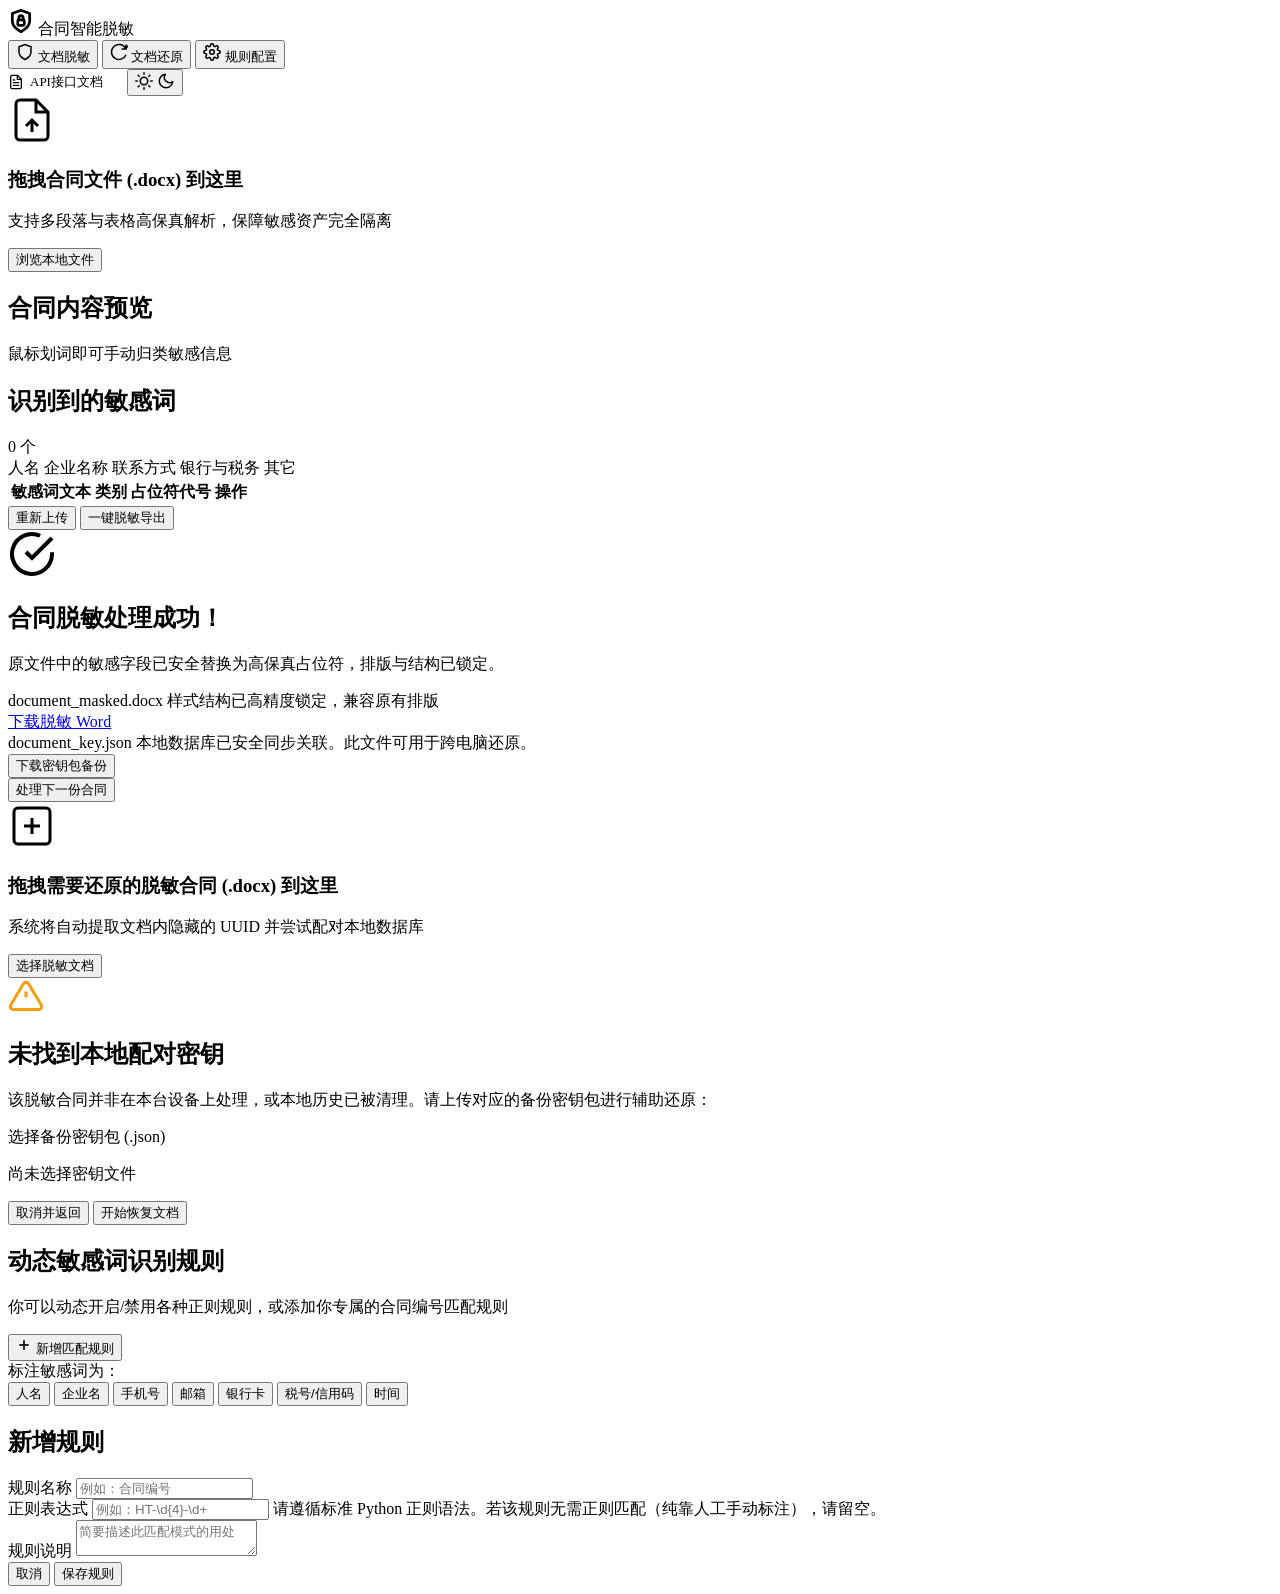
==== static/index.html @ db93b5c8 "Initial commit with contractMasker application" ====
<!DOCTYPE html>
<html lang="zh-CN">
<head>
    <meta charset="UTF-8">
    <meta name="viewport" content="width=device-width, initial-scale=1.0">
    <title>合同智能脱敏系统</title>
    <!-- 引入 Outfit 与 Inter 字体 -->
    <link rel="preconnect" href="https://fonts.googleapis.com">
    <link rel="preconnect" href="https://fonts.gstatic.com" crossorigin>
    <link href="https://fonts.googleapis.com/css2?family=Inter:wght@300;400;500;600;700&family=Outfit:wght@400;500;600;700&display=swap" rel="stylesheet">
    <link rel="stylesheet" href="/app.css">
</head>
<body>
    <div class="app-container">
        <!-- 头部导航 -->
        <header class="app-header">
            <div class="logo">
                <!-- 自设计盾牌带锁小 Logo -->
                <svg viewBox="0 0 24 24" width="26" height="26" fill="none" stroke="currentColor" stroke-width="2.5" stroke-linecap="round" stroke-linejoin="round" class="logo-icon">
                    <path d="M12 22s8-4 8-10V5l-8-3-8 3v7c0 6 8 10 8 10z"></path>
                    <rect x="9" y="11" width="6" height="5" rx="1" ry="1"></rect>
                    <path d="M10 11V9a2 2 0 0 1 4 0v2"></path>
                </svg>
                <span>合同<span class="logo-accent">智能脱敏</span></span>
            </div>
            <nav class="nav-tabs">
                <button class="nav-tab active" data-target="tab-mask">
                    <svg viewBox="0 0 24 24" width="18" height="18" fill="none" stroke="currentColor" stroke-width="2"><path d="M12 22s8-4 8-10V5l-8-3-8 3v7c0 6 8 10 8 10z"></path></svg>
                    文档脱敏
                </button>
                <button class="nav-tab" data-target="tab-restore">
                    <svg viewBox="0 0 24 24" width="18" height="18" fill="none" stroke="currentColor" stroke-width="2"><path d="M21.5 2v6h-6M21.34 15.57a10 10 0 1 1-.57-8.38l5.67-5.67"></path></svg>
                    文档还原
                </button>
                <button class="nav-tab" data-target="tab-rules">
                    <svg viewBox="0 0 24 24" width="18" height="18" fill="none" stroke="currentColor" stroke-width="2"><circle cx="12" cy="12" r="3"></circle><path d="M19.4 15a1.65 1.65 0 0 0 .33 1.82l.06.06a2 2 0 1 1-2.83 2.83l-.06-.06a1.65 1.65 0 0 0-1.82-.33 1.65 1.65 0 0 0-1 1.51V21a2 2 0 0 1-4 0v-.09A1.65 1.65 0 0 0 9 19.4a1.65 1.65 0 0 0-1.82.33l-.06.06a2 2 0 1 1-2.83-2.83l.06-.06a1.65 1.65 0 0 0 .33-1.82 1.65 1.65 0 0 0-1.51-1H3a2 2 0 0 1 0-4h.09A1.65 1.65 0 0 0 4.6 9a1.65 1.65 0 0 0-.33-1.82l-.06-.06a2 2 0 1 1 2.83-2.83l.06.06a1.65 1.65 0 0 0 1.82.33H9a1.65 1.65 0 0 0 1-1.51V3a2 2 0 0 1 4 0v.09a1.65 1.65 0 0 0 1 1.51 1.65 1.65 0 0 0 1.82-.33l.06-.06a2 2 0 1 1 2.83 2.83l-.06.06a1.65 1.65 0 0 0-.33 1.82V9a1.65 1.65 0 0 0 1.51 1H21a2 2 0 0 1 0 4h-.09a1.65 1.65 0 0 0-1.51 1z"></path></svg>
                    规则配置
                </button>
            </nav>
            <div class="header-actions">
                <!-- 导航栏外链跳转 Swagger -->
                <a href="/docs" target="_blank" class="btn-api-doc" title="查看 OpenAPI 接口文档" style="margin-right: 20px; color: var(--text-secondary); text-decoration: none; font-size: 13px; display: inline-flex; align-items: center; gap: 6px; font-weight: 500; transition: color 0.2s;">
                    <svg viewBox="0 0 24 24" width="16" height="16" fill="none" stroke="currentColor" stroke-width="2" stroke-linecap="round" stroke-linejoin="round"><path d="M14 2H6a2 2 0 0 0-2 2v16a2 2 0 0 0 2 2h12a2 2 0 0 0 2-2V8z"></path><polyline points="14 2 14 8 20 8"></polyline><line x1="16" y1="13" x2="8" y2="13"></line><line x1="16" y1="17" x2="8" y2="17"></line><polyline points="10 9 9 9 8 9"></polyline></svg>
                    API接口文档
                </a>
                <button class="btn-theme-toggle" id="btn-theme-toggle" title="切换亮/暗色模式">
                    <svg viewBox="0 0 24 24" width="18" height="18" fill="none" stroke="currentColor" stroke-width="2" stroke-linecap="round" stroke-linejoin="round" class="sun-icon">
                        <circle cx="12" cy="12" r="5"></circle>
                        <line x1="12" y1="1" x2="12" y2="3"></line>
                        <line x1="12" y1="21" x2="12" y2="23"></line>
                        <line x1="4.22" y1="4.22" x2="5.64" y2="5.64"></line>
                        <line x1="18.36" y1="18.36" x2="19.78" y2="19.78"></line>
                        <line x1="1" y1="12" x2="3" y2="12"></line>
                        <line x1="21" y1="12" x2="23" y2="12"></line>
                        <line x1="4.22" y1="19.78" x2="5.64" y2="18.36"></line>
                        <line x1="18.36" y1="5.64" x2="19.78" y2="4.22"></line>
                    </svg>
                    <svg viewBox="0 0 24 24" width="18" height="18" fill="none" stroke="currentColor" stroke-width="2" stroke-linecap="round" stroke-linejoin="round" class="moon-icon hidden">
                        <path d="M21 12.79A9 9 0 1 1 11.21 3 7 7 0 0 0 21 12.79z"></path>
                    </svg>
                </button>
            </div>
        </header>

        <!-- 主内容区域 -->
        <main class="app-content">
            
            <!-- 标签页 1: 文档脱敏 -->
            <section id="tab-mask" class="tab-panel active">
                <!-- 初始上传状态 -->
                <div class="upload-screen" id="mask-upload-screen">
                    <div class="upload-card" id="mask-drop-zone">
                        <input type="file" id="mask-file-input" accept=".docx" hidden>
                        <div class="upload-icon-wrapper">
                            <svg class="upload-svg" viewBox="0 0 24 24" width="48" height="48" fill="none" stroke="currentColor" stroke-width="1.5">
                                <path d="M14 2H6a2 2 0 0 0-2 2v16a2 2 0 0 0 2 2h12a2 2 0 0 0 2-2V8z"></path>
                                <polyline points="14 2 14 8 20 8"></polyline>
                                <line x1="12" y1="18" x2="12" y2="12"></line>
                                <polyline points="9 15 12 12 15 15"></polyline>
                            </svg>
                        </div>
                        <h3>拖拽合同文件 (.docx) 到这里</h3>
                        <p>支持多段落与表格高保真解析，保障敏感资产完全隔离</p>
                        <button class="btn btn-primary" onclick="document.getElementById('mask-file-input').click()">浏览本地文件</button>
                    </div>
                </div>

                <!-- 交互式对比与标注状态 -->
                <div class="interactive-screen hidden" id="mask-interactive-screen">
                    <div class="split-layout">
                        <!-- 左侧：在线预览与划词 -->
                        <div class="preview-panel glass-card">
                            <div class="panel-header">
                                <h2>合同内容预览</h2>
                                <span class="badge badge-info">鼠标划词即可手动归类敏感信息</span>
                            </div>
                            <div class="document-viewer" id="doc-viewer">
                                <!-- 动态注入合同 HTML -->
                            </div>
                        </div>

                        <!-- 右侧：标注列表与脱敏控制 -->
                        <div class="control-panel glass-card">
                            <div class="panel-header">
                                <h2>识别到的敏感词</h2>
                                <span class="badge" id="match-count-badge">0 个</span>
                            </div>
                            
                            <div class="category-legend">
                                <span><span class="legend-color legend-name"></span>人名</span>
                                <span><span class="legend-color legend-corp"></span>企业名称</span>
                                <span><span class="legend-color legend-contact"></span>联系方式</span>
                                <span><span class="legend-color legend-finance"></span>银行与税务</span>
                                <span><span class="legend-color legend-other"></span>其它</span>
                            </div>

                            <div class="matches-list-wrapper">
                                <table class="matches-table">
                                    <thead>
                                        <tr>
                                            <th>敏感词文本</th>
                                            <th>类别</th>
                                            <th>占位符代号</th>
                                            <th style="text-align: right;">操作</th>
                                        </tr>
                                    </thead>
                                    <tbody id="matches-table-body">
                                        <!-- 动态注入敏感词记录 -->
                                    </tbody>
                                </table>
                            </div>

                            <div class="action-footer">
                                <button class="btn btn-outline" id="btn-cancel-mask">重新上传</button>
                                <button class="btn btn-primary" id="btn-execute-mask">一键脱敏导出</button>
                            </div>
                        </div>
                    </div>
                </div>

                <!-- 脱敏结果展示 -->
                <div class="success-screen hidden" id="mask-success-screen">
                    <div class="success-card glass-card">
                        <div class="success-icon-wrapper">
                            <svg viewBox="0 0 24 24" width="48" height="48" fill="none" stroke="currentColor" stroke-width="2">
                                <path d="M22 11.08V12a10 10 0 1 1-5.93-9.14"></path>
                                <polyline points="22 4 12 14.01 9 11.01"></polyline>
                            </svg>
                        </div>
                        <h2>合同脱敏处理成功！</h2>
                        <p class="success-desc">原文件中的敏感字段已安全替换为高保真占位符，排版与结构已锁定。</p>
                        
                        <div class="download-box">
                            <div class="download-item">
                                <div class="file-info">
                                    <span class="file-name" id="masked-file-name">document_masked.docx</span>
                                    <span class="file-size">样式结构已高精度锁定，兼容原有排版</span>
                                </div>
                                <a href="#" id="download-doc-link" class="btn btn-primary">下载脱敏 Word</a>
                            </div>
                            <div class="download-item mt-4">
                                <div class="file-info">
                                    <span class="file-name" id="key-file-name">document_key.json</span>
                                    <span class="file-size">本地数据库已安全同步关联。此文件可用于跨电脑还原。</span>
                                </div>
                                <button id="download-key-btn" class="btn btn-secondary">下载密钥包备份</button>
                            </div>
                        </div>

                        <div class="success-actions">
                            <button class="btn btn-outline" id="btn-restart-mask">处理下一份合同</button>
                        </div>
                    </div>
                </div>
            </section>

            <!-- 标签页 2: 文档还原 -->
            <section id="tab-restore" class="tab-panel">
                <div class="upload-screen" id="restore-upload-screen">
                    <div class="upload-card" id="restore-drop-zone">
                        <input type="file" id="restore-file-input" accept=".docx" hidden>
                        <div class="upload-icon-wrapper">
                            <svg class="upload-svg" viewBox="0 0 24 24" width="48" height="48" fill="none" stroke="currentColor" stroke-width="1.5">
                                <rect x="3" y="3" width="18" height="18" rx="2" ry="2"></rect>
                                <line x1="12" y1="8" x2="12" y2="16"></line>
                                <line x1="8" y1="12" x2="16" y2="12"></line>
                            </svg>
                        </div>
                        <h3>拖拽需要还原的脱敏合同 (.docx) 到这里</h3>
                        <p>系统将自动提取文档内隐藏的 UUID 并尝试配对本地数据库</p>
                        <button class="btn btn-primary" onclick="document.getElementById('restore-file-input').click()">选择脱敏文档</button>
                    </div>
                </div>

                <!-- 本地未找到映射时的外置密钥包上传区 -->
                <div class="key-upload-screen hidden" id="restore-key-screen">
                    <div class="glass-card key-card">
                        <div class="warning-icon-wrapper">
                            <svg viewBox="0 0 24 24" width="36" height="36" fill="none" stroke="#f59e0b" stroke-width="2">
                                <path d="M10.29 3.86L1.82 18a2 2 0 0 0 1.71 3h16.94a2 2 0 0 0 1.71-3L13.71 3.86a2 2 0 0 0-3.42 0z"></path>
                                <line x1="12" y1="9" x2="12" y2="13"></line>
                                <line x1="12" y1="17" x2="12.01" y2="17"></line>
                            </svg>
                        </div>
                        <h2>未找到本地配对密钥</h2>
                        <p>该脱敏合同并非在本台设备上处理，或本地历史已被清理。请上传对应的备份密钥包进行辅助还原：</p>
                        
                        <div class="key-drop-zone" id="key-drop-zone">
                            <input type="file" id="key-file-input" accept=".json" hidden>
                            <span class="btn btn-secondary" onclick="document.getElementById('key-file-input').click()">选择备份密钥包 (.json)</span>
                            <p id="key-file-status" class="mt-2 text-muted">尚未选择密钥文件</p>
                        </div>

                        <div class="key-actions">
                            <button class="btn btn-outline" id="btn-cancel-restore">取消并返回</button>
                            <button class="btn btn-primary disabled" id="btn-execute-restore-with-key">开始恢复文档</button>
                        </div>
                    </div>
                </div>
            </section>

            <!-- 标签页 3: 规则配置 -->
            <section id="tab-rules" class="tab-panel">
                <div class="glass-card rules-card">
                    <div class="panel-header">
                        <div>
                            <h2>动态敏感词识别规则</h2>
                            <p class="text-muted">你可以动态开启/禁用各种正则规则，或添加你专属的合同编号匹配规则</p>
                        </div>
                        <button class="btn btn-primary" id="btn-add-rule">
                            <svg viewBox="0 0 24 24" width="16" height="16" fill="none" stroke="currentColor" stroke-width="2.5"><line x1="12" y1="5" x2="12" y2="19"></line><line x1="5" y1="12" x2="19" y2="12"></line></svg>
                            新增匹配规则
                        </button>
                    </div>

                    <div class="rules-grid" id="rules-container">
                        <!-- 动态载入规则卡片 -->
                    </div>
                </div>
            </section>
        </main>
    </div>

    <!-- 划词标注弹窗气泡 -->
    <div class="selection-bubble hidden" id="selection-bubble">
        <div class="bubble-title">标注敏感词为：</div>
        <div class="bubble-buttons">
            <button class="bubble-btn" data-category="人名">人名</button>
            <button class="bubble-btn" data-category="企业名称">企业名</button>
            <button class="bubble-btn" data-category="手机号">手机号</button>
            <button class="bubble-btn" data-category="电子邮箱">邮箱</button>
            <button class="bubble-btn" data-category="银行卡号">银行卡</button>
            <button class="bubble-btn" data-category="统一社会信用代码/税号">税号/信用码</button>
            <button class="bubble-btn" data-category="时间信息">时间</button>
        </div>
    </div>

    <!-- 弹窗：新增/修改规则 -->
    <div class="modal-backdrop hidden" id="rule-modal">
        <div class="modal-card glass-card">
            <h2 id="modal-title">新增规则</h2>
            <div class="form-group mt-4">
                <label>规则名称</label>
                <input type="text" id="rule-name-input" placeholder="例如：合同编号" class="form-control">
            </div>
            <div class="form-group">
                <label>正则表达式</label>
                <input type="text" id="rule-pattern-input" placeholder="例如：HT-\d{4}-\d+" class="form-control">
                <span class="help-text">请遵循标准 Python 正则语法。若该规则无需正则匹配（纯靠人工手动标注），请留空。</span>
            </div>
            <div class="form-group">
                <label>规则说明</label>
                <textarea id="rule-desc-input" placeholder="简要描述此匹配模式的用处" class="form-control" rows="2"></textarea>
            </div>
            <div class="modal-footer">
                <button class="btn btn-outline" id="btn-close-modal">取消</button>
                <button class="btn btn-primary" id="btn-save-rule">保存规则</button>
            </div>
        </div>
    </div>

    <!-- 全局 Toast 提示框 -->
    <div class="toast-container" id="toast-container"></div>

    <script src="/app.js"></script>
</body>
</html>
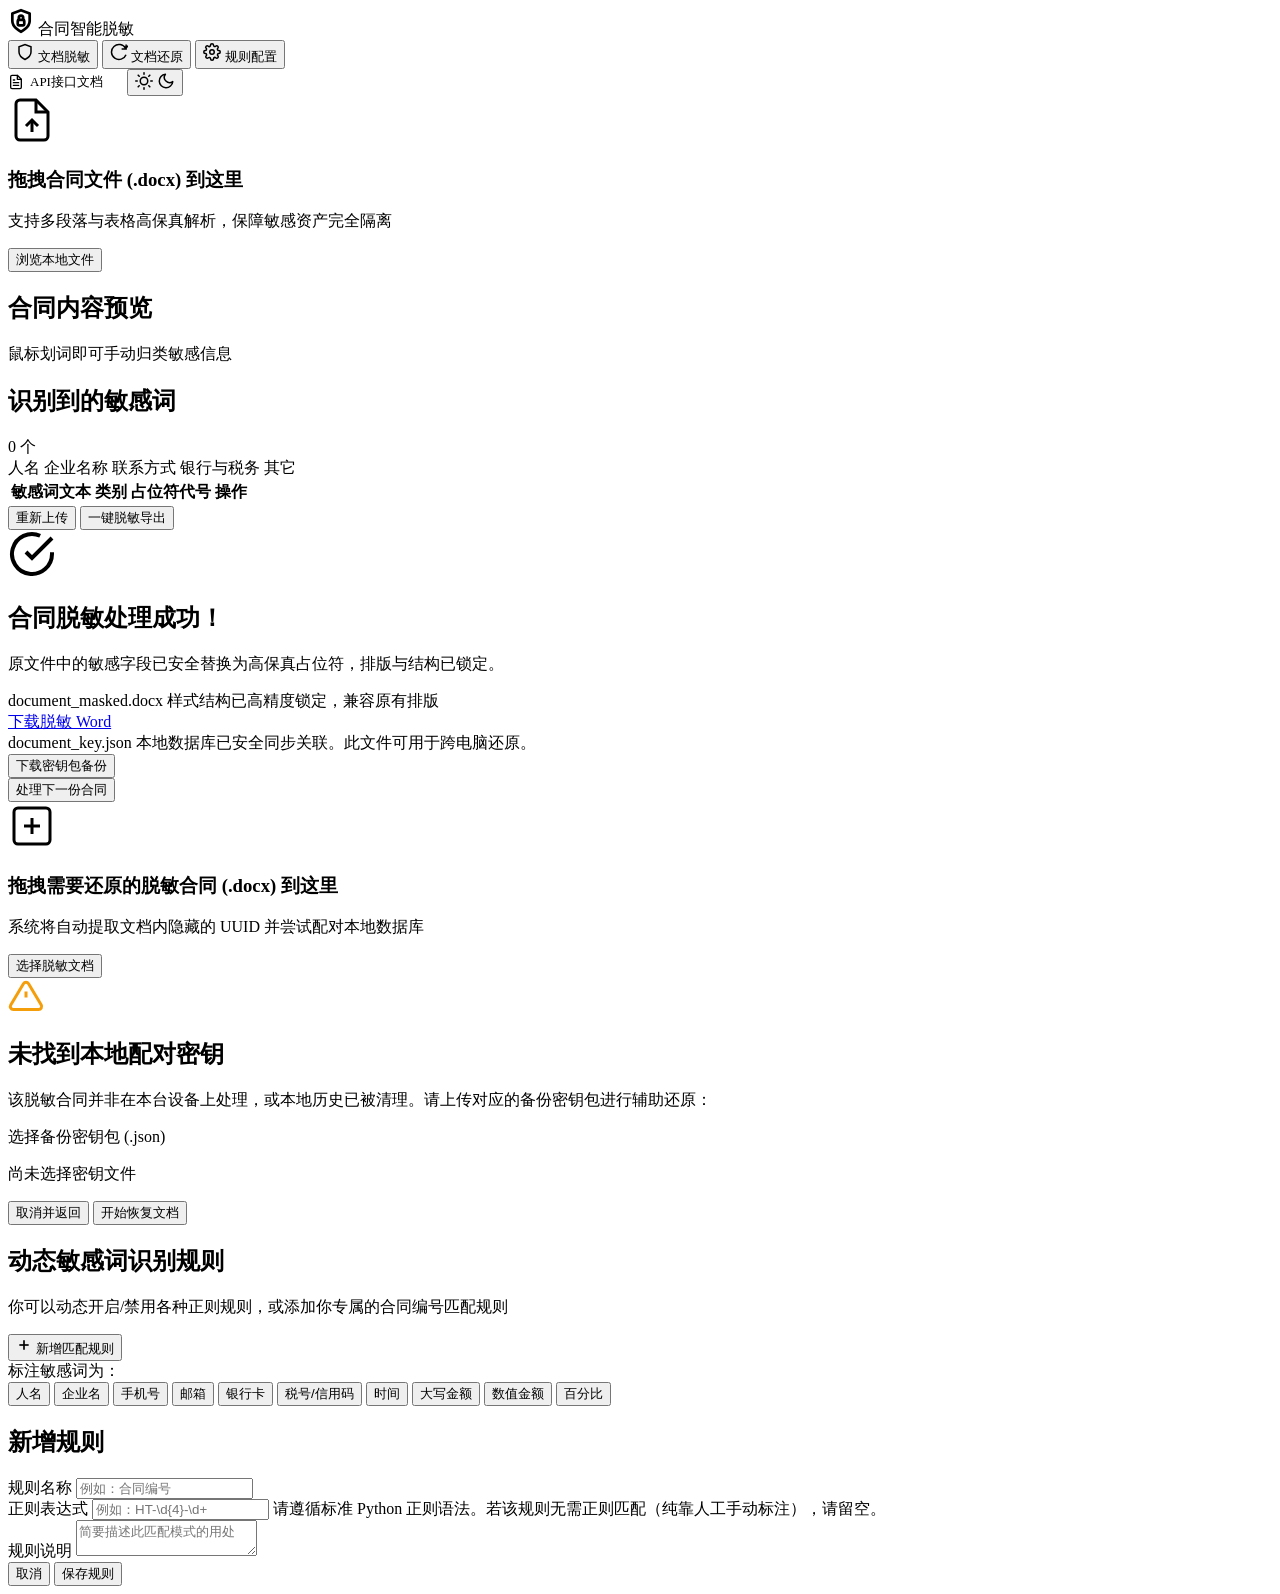
==== commit 6c4f72d3: "Update core features, UI scripts, test runner, and documentation" ====
--- a/static/index.html
+++ b/static/index.html
@@ -21,7 +21,7 @@
                     <rect x="9" y="11" width="6" height="5" rx="1" ry="1"></rect>
                     <path d="M10 11V9a2 2 0 0 1 4 0v2"></path>
                 </svg>
-                <span>合同<span class="logo-accent">智能脱敏</span></span>
+                <span id="logo-text">合同<span class="logo-accent">智能脱敏</span></span>
             </div>
             <nav class="nav-tabs">
                 <button class="nav-tab active" data-target="tab-mask">
@@ -252,6 +252,9 @@
             <button class="bubble-btn" data-category="银行卡号">银行卡</button>
             <button class="bubble-btn" data-category="统一社会信用代码/税号">税号/信用码</button>
             <button class="bubble-btn" data-category="时间信息">时间</button>
+            <button class="bubble-btn" data-category="大写金额">大写金额</button>
+            <button class="bubble-btn" data-category="数值金额">数值金额</button>
+            <button class="bubble-btn" data-category="百分比">百分比</button>
         </div>
     </div>
 
